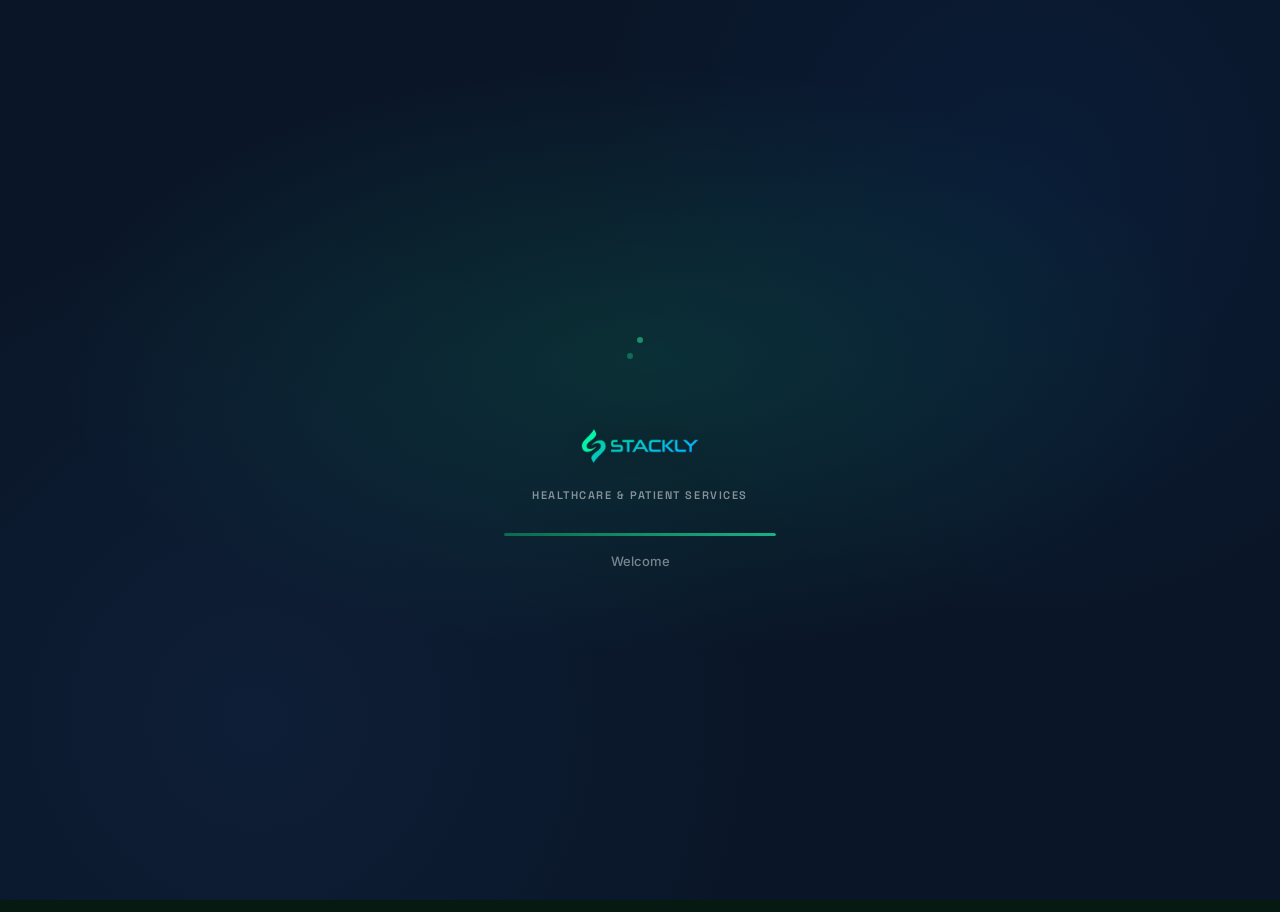
==== dashboard-user.html @ 2a61520c "first commit" ====
<!DOCTYPE html>
<html lang="en">
<head>
  <meta charset="UTF-8">
  <meta name="viewport" content="width=device-width, initial-scale=1.0">
  <meta name="description" content="MedCare Health patient portal — View test results, appointments, and personal health insights.">
  <title>Patient Portal | MedCare Health</title>
  <link rel="preconnect" href="https://fonts.googleapis.com">
  <link rel="preconnect" href="https://fonts.gstatic.com" crossorigin>
  <link href="https://fonts.googleapis.com/css2?family=Inter:wght@400;500;600;700&family=Space+Grotesk:wght@500;600;700&display=swap" rel="stylesheet">
  <link rel="stylesheet" href="css/preloader.css">
  <link rel="stylesheet" href="css/style.css">
  <link rel="stylesheet" href="css/dashboard.css">
  <link rel="stylesheet" href="css/responsive.css">
  <script>
    (function () {
      function switchDashSection(sectionId) {
        document.querySelectorAll('.dashboard-section').forEach(function (section) {
          var active = section.getAttribute('data-section') === sectionId;
          section.classList.toggle('is-active', active);
          section.hidden = !active;
        });
        document.querySelectorAll('.sidebar__link[data-section]').forEach(function (link) {
          var active = link.getAttribute('data-section') === sectionId;
          link.classList.toggle('is-active', active);
          if (active) {
            link.setAttribute('aria-current', 'page');
          } else {
            link.removeAttribute('aria-current');
          }
        });
        window.scrollTo(0, 0);
      }

      function showDashToast(message) {
        var toast = document.getElementById('dashboardToast');
        if (!toast) return;
        toast.textContent = message;
        toast.hidden = false;
        toast.classList.add('is-visible');
        clearTimeout(showDashToast._timer);
        showDashToast._timer = setTimeout(function () {
          toast.classList.remove('is-visible');
          setTimeout(function () {
            toast.hidden = true;
          }, 300);
        }, 3200);
      }

      window.StacklyDashboard = {
        switchSection: switchDashSection,
        showToast: showDashToast
      };

      document.addEventListener('click', function (e) {
        var bookBtn = e.target.closest('#bookConsultationBtn');
        var downloadBtn = e.target.closest('#downloadReportBtn');

        if (bookBtn) {
          e.preventDefault();
          e.stopPropagation();
          e.stopImmediatePropagation();
          switchDashSection('appointments');
          return false;
        }

        if (downloadBtn) {
          e.preventDefault();
          e.stopPropagation();
          e.stopImmediatePropagation();
          switchDashSection('results');
          showDashToast('Your latest medical report is ready to download.');
          return false;
        }

      }, true);
    })();
  </script>
</head>
<body class="preloader-active" data-dashboard="user">
  <div id="preloader" class="preloader" role="status" aria-live="polite" aria-busy="true" aria-label="Loading portal">
    <div class="preloader__bg" aria-hidden="true"></div>
    <div class="preloader__inner">
      <div class="preloader__helix" aria-hidden="true">
        <svg class="preloader__dna" viewBox="0 0 64 64" fill="none"><path class="preloader__strand preloader__strand--a" d="M32 4 C20 16, 44 28, 32 40 C20 52, 44 60, 32 60" stroke="url(#duA)" stroke-width="2.5" stroke-linecap="round"/><path class="preloader__strand preloader__strand--b" d="M32 4 C44 16, 20 28, 32 40 C44 52, 20 60, 32 60" stroke="url(#duB)" stroke-width="2.5" stroke-linecap="round"/><circle class="preloader__node" cx="32" cy="12" r="3" fill="#1a8f6f"/><defs><linearGradient id="duA" x1="0%" y1="0%" x2="0%" y2="100%"><stop offset="0%" stop-color="#1a8f6f"/><stop offset="100%" stop-color="#0d6e55"/></linearGradient><linearGradient id="duB" x1="0%" y1="0%" x2="0%" y2="100%"><stop offset="0%" stop-color="#0d6e55"/><stop offset="100%" stop-color="#0a5440"/></linearGradient></defs></svg>
      </div>
      <img src="assets/stackly-logo.webp" alt="MedCare Health" class="preloader__logo" width="180" height="52">
      <p class="preloader__tagline">Patient Portal</p>
      <div class="preloader__bar" aria-hidden="true"><span class="preloader__bar-fill" id="preloaderBar"></span></div>
      <p class="preloader__status" id="preloaderStatus">Loading your health portal…</p>
    </div>
  </div>

  <div class="sidebar-overlay" id="sidebarOverlay" aria-hidden="true"></div>
  <div class="profile-dropdown-backdrop" id="profileBackdrop" aria-hidden="true"></div>

  <div class="dashboard-layout">
    <aside class="sidebar" id="sidebar" aria-label="Patient portal navigation">
      <div class="sidebar__header">
        <a href="#" class="sidebar__logo" aria-label="MedCare Health patient portal">
          <img src="assets/stackly-logo.webp" alt="MedCare Health" width="140" height="36">
          
        </a>
      </div>
      <div class="sidebar__profile">
        <div class="sidebar__profile-avatar" id="sidebarProfileAvatar" aria-hidden="true">AM</div>
        <div class="sidebar__profile-info">
          <span class="sidebar__profile-name" id="sidebarProfileName">Alexandra Mitchell</span>
          <span class="sidebar__profile-email" id="sidebarProfileEmail">you@email.com</span>
        </div>
      </div>
      <nav class="sidebar__nav">
        <p class="sidebar__label">Your Care</p>
        <button type="button" class="sidebar__link is-active" data-section="dashboard" aria-current="page">
          <svg viewBox="0 0 24 24" fill="none" stroke="currentColor" stroke-width="2" aria-hidden="true"><rect x="3" y="3" width="7" height="9"/><rect x="14" y="3" width="7" height="5"/><rect x="14" y="12" width="7" height="9"/><rect x="3" y="16" width="7" height="5"/></svg>
          Dashboard
        </button>
        <button type="button" class="sidebar__link" data-section="results">
          <svg viewBox="0 0 24 24" fill="none" stroke="currentColor" stroke-width="2" aria-hidden="true"><path d="M14 2H6a2 2 0 00-2 2v16a2 2 0 002 2h12a2 2 0 002-2V8z"/><path d="M14 2v6h6M16 13H8M16 17H8"/></svg>
          My Results
        </button>
        <button type="button" class="sidebar__link" data-section="appointments">
          <svg viewBox="0 0 24 24" fill="none" stroke="currentColor" stroke-width="2" aria-hidden="true"><rect x="3" y="4" width="18" height="18" rx="2"/><path d="M16 2v4M8 2v4M3 10h18"/></svg>
          Appointments
        </button>
        <button type="button" class="sidebar__link" data-section="messages">
          <svg viewBox="0 0 24 24" fill="none" stroke="currentColor" stroke-width="2" aria-hidden="true"><path d="M21 15a2 2 0 01-2 2H7l-4 4V5a2 2 0 012-2h14a2 2 0 012 2z"/></svg>
          Messages
        </button>
      
      </nav>
      <div class="sidebar__footer">
        <button type="button" class="sidebar__logout" data-logout aria-label="Log out">
          <svg viewBox="0 0 24 24" fill="none" stroke="currentColor" stroke-width="2" width="20" height="20" aria-hidden="true"><path d="M9 21H5a2 2 0 01-2-2V5a2 2 0 012-2h4M16 17l5-5-5-5M21 12H9"/></svg>
          Logout
        </button>
      </div>
    </aside>

    <div class="dashboard-main page-reveal">
      <header class="topbar">
        <button type="button" class="topbar__toggle" id="sidebarToggle" aria-label="Open navigation menu" aria-expanded="false" aria-controls="sidebar">
          <svg viewBox="0 0 24 24" fill="none" stroke="currentColor" stroke-width="2" aria-hidden="true"><path d="M3 12h18M3 6h18M3 18h18"/></svg>
        </button>
        <div class="topbar__search">
          <span class="topbar__search-icon" aria-hidden="true">
            <svg viewBox="0 0 24 24" fill="none" stroke="currentColor" stroke-width="2"><circle cx="11" cy="11" r="8"/><path d="M21 21l-4.35-4.35"/></svg>
          </span>
          <label for="userSearch" class="sr-only">Search results and documents</label>
          <input type="search" id="userSearch" placeholder="Search results, appointments…" autocomplete="off">
        </div>
        <div class="topbar__actions">
          <span class="role-badge role-badge--user" aria-label="Account role">Patient</span>
          <div class="dropdown-wrap">
            <button type="button" class="topbar__icon-btn" id="notifBtn" aria-label="Notifications" aria-expanded="false" aria-haspopup="true" aria-controls="notifDropdown">
              <svg viewBox="0 0 24 24" fill="none" stroke="currentColor" stroke-width="2" aria-hidden="true"><path d="M18 8A6 6 0 006 8c0 7-3 9-3 9h18s-3-2-3-9M13.73 21a2 2 0 01-3.46 0"/></svg>
              <span class="topbar__badge-dot" aria-hidden="true"></span>
            </button>
            <div class="dropdown" id="notifDropdown" role="menu" aria-label="Notifications">
              <div class="dropdown__header">Notifications</div>
              <ul class="dropdown__list" id="notifList"></ul>
            </div>
          </div>
          <div class="dropdown-wrap">
            <button type="button" class="profile-btn" id="profileBtn" aria-label="Profile menu" aria-expanded="false" aria-haspopup="true" aria-controls="profileDropdown">
              <span class="profile-btn__avatar" id="profileAvatar">AM</span>
              <span class="profile-btn__info">
                <span class="profile-btn__name" id="profileName">Alexandra Mitchell</span>
                <span class="profile-btn__email" id="profileEmail">you@email.com</span>
              </span>
              <span class="profile-btn__chevron" aria-hidden="true"><svg viewBox="0 0 24 24" fill="none" stroke="currentColor" stroke-width="2"><path d="M6 9l6 6 6-6"/></svg></span>
            </button>
            <div class="dropdown dropdown--profile" id="profileDropdown" role="menu">
              <div class="dropdown__profile-card">
                <span class="dropdown__profile-avatar" id="dropdownProfileAvatar" aria-hidden="true">AM</span>
                <div>
                  <div class="dropdown__profile-name" id="dropdownProfileName">Vamsi Narayanam</div>
                  <div class="dropdown__profile-email" id="dropdownProfileEmail">you@email.com</div>
                </div>
              </div>
              <button type="button" class="dropdown__menu-link" data-profile-action="profile" role="menuitem">My Profile</button>
              <button type="button" class="dropdown__menu-link" data-profile-action="settings" role="menuitem">Health Preferences</button>
              <button type="button" class="dropdown__menu-link dropdown__menu-link--danger" data-logout role="menuitem">Logout</button>
            </div>
          </div>
        </div>
      </header>

      <main class="dashboard-content" id="main-content">
        <div class="dashboard-section is-active" data-section="dashboard">
        <div class="dashboard-welcome dashboard-welcome--hero">
          <div class="dashboard-welcome__text">
            <h1>Hello, <span id="welcomeName">Vamsi</span></h1>
            <p class="dashboard-welcome__email" id="welcomeEmail">you@email.com</p>
            <p class="dashboard-welcome__desc">Your personal health hub — view test results, upcoming visits, and messages from your MedCare care team.</p>
          </div>
          <div class="dashboard-welcome__badge dashboard-welcome__badge--user" aria-hidden="true">
            <svg viewBox="0 0 24 24" fill="none" stroke="currentColor" stroke-width="1.5"><path d="M22 12h-4l-3 9L9 3l-3 9H2"/></svg>
          </div>
        </div>

        <div class="stats-grid" id="statsGrid" aria-label="Health overview statistics"></div>

        <div class="user-widgets">
          <section class="panel" aria-labelledby="appointmentsTitle">
            <div class="panel__header">
              <h2 class="panel__title" id="appointmentsTitle">Upcoming Appointments</h2>
              <button type="button" class="panel__link" data-section-jump="appointments">View calendar</button>
            </div>
            <div id="appointmentsList"></div>
          </section>

          <section class="panel" aria-labelledby="healthScoreTitle">
            <div class="panel__header">
              <h2 class="panel__title" id="healthScoreTitle">Health Score</h2>
            </div>
            <div class="health-score">
              <div class="health-score__ring">
                <svg viewBox="0 0 120 120" aria-hidden="true">
                  <circle cx="60" cy="60" r="54" fill="none" stroke="#EEF2F7" stroke-width="10"/>
                  <circle id="healthScoreRing" cx="60" cy="60" r="54" fill="none" stroke="url(#healthGrad)" stroke-width="10" stroke-linecap="round"/>
                  <defs>
                    <linearGradient id="healthGrad" x1="0%" y1="0%" x2="100%" y2="0%">
                      <stop offset="0%" stop-color="#0d6e55"/>
                      <stop offset="100%" stop-color="#14D6C4"/>
                    </linearGradient>
                  </defs>
                </svg>
                <div class="health-score__value">
                  <span class="health-score__number" id="healthScoreValue">87</span>
                  <span class="health-score__label">Overall wellness</span>
                </div>
              </div>
              <p style="font-size:0.875rem;color:var(--text-light)">Based on your recent lab results, vitals, and preventive care records.</p>
            </div>
          </section>
        </div>

        <div class="dashboard-grid">
          <section class="panel" aria-labelledby="resultsTitle">
            <div class="panel__header">
              <h2 class="panel__title" id="resultsTitle">Recent Test Results</h2>
              <button type="button" class="panel__link" data-section-jump="results">View all</button>
            </div>
            <div id="resultsList"></div>
          </section>

          <section class="panel" aria-labelledby="messagesTitle">
            <div class="panel__header">
              <h2 class="panel__title" id="messagesTitle">Messages</h2>
              <button type="button" class="panel__link" data-section-jump="messages">Open inbox</button>
            </div>
            <div id="messagesList"></div>
          </section>
        </div>

        <div class="cta-banner">
          <div>
            <h3 class="cta-banner__title">Need help understanding your results?</h3>
            <p class="cta-banner__text">Book a consultation with your MedCare doctor or download your latest health report.</p>
          </div>
          <div class="cta-banner__actions">
            <a href="404.html" class="btn btn--secondary">Book Consultation</a>
            <a href="404.html" class="btn btn--outline">Download Report</a>
          </div>
        </div>
        </div>

        <div class="dashboard-section" data-section="results" hidden>
          <div class="section-page-header">
            <h2>My Results</h2>
            <p>View and download your laboratory and diagnostic test results.</p>
          </div>
          <section class="panel">
            <div class="panel__header">
              <h2 class="panel__title">All Test Results</h2>
            </div>
            <div id="resultsListFull"></div>
          </section>
        </div>

        <div class="dashboard-section" data-section="appointments" hidden>
          <div class="section-page-header">
            <h2>Appointments</h2>
            <p>Your upcoming consultations and lab visits with your MedCare care team.</p>
          </div>
          <section class="panel">
            <div class="panel__header">
              <h2 class="panel__title">Scheduled Visits</h2>
            </div>
            <div id="appointmentsListFull"></div>
          </section>
        </div>

        <div class="dashboard-section" data-section="messages" hidden>
          <div class="section-page-header">
            <h2>Messages</h2>
            <p>Messages from your care team and MedCare Health support.</p>
          </div>
          <section class="panel">
            <div class="panel__header">
              <h2 class="panel__title">Inbox</h2>
            </div>
            <div id="messagesListFull"></div>
          </section>
        </div>
      </main>
    </div>
  </div>

  <div class="dashboard-toast" id="dashboardToast" role="status" aria-live="polite" hidden></div>

  <script src="js/preloader.js"></script>
  <script src="js/dashboard.js"></script>
</body>
</html>
---- css/preloader.css ----
:root {
  --preloader-primary: #0d8a65;
  --preloader-primary-dark: #0a6b4f;
  --preloader-primary-light: #1aaf85;
  --preloader-bg-dark: #0a1628;
  --preloader-font-display: 'Space Grotesk', 'Inter', sans-serif;
}

.preloader {
  position: fixed;
  inset: 0;
  z-index: 10000;
  display: flex;
  align-items: center;
  justify-content: center;
  background: var(--preloader-bg-dark);
  transition: opacity 0.65s ease, visibility 0.65s ease;
}

.preloader--hidden {
  opacity: 0;
  visibility: hidden;
  pointer-events: none;
}

.preloader__bg {
  position: absolute;
  inset: 0;
  background:
    radial-gradient(ellipse 70% 50% at 50% 40%, rgba(13, 138, 101, 0.22) 0%, transparent 65%),
    radial-gradient(circle at 20% 80%, rgba(61, 127, 224, 0.08) 0%, transparent 40%),
    radial-gradient(circle at 80% 20%, rgba(9, 79, 181, 0.1) 0%, transparent 35%);
  pointer-events: none;
}

.preloader__inner {
  position: relative;
  z-index: 1;
  display: flex;
  flex-direction: column;
  align-items: center;
  text-align: center;
  width: min(100%, 320px);
  padding: 24px;
}

.preloader__helix {
  margin-bottom: 28px;
  animation: preloaderHelixFloat 3.2s ease-in-out infinite;
}

.preloader__dna {
  width: 64px;
  height: 64px;
  display: block;
}

.preloader__strand {
  stroke-dasharray: 120;
  stroke-dashoffset: 120;
  animation: preloaderStrandDraw 2.8s ease-in-out infinite alternate;
}

.preloader__strand--b {
  animation-delay: 0.35s;
}

.preloader__node {
  animation: preloaderNodePulse 2.2s ease-in-out infinite;
}

.preloader__node:nth-child(3) { animation-delay: 0.1s; }
.preloader__node:nth-child(4) { animation-delay: 0.25s; }
.preloader__node:nth-child(5) { animation-delay: 0.4s; }
.preloader__node:nth-child(6) { animation-delay: 0.55s; }
.preloader__node:nth-child(7) { animation-delay: 0.7s; }
.preloader__node:nth-child(8) { animation-delay: 0.85s; }

.preloader__logo {
  height: 52px;
  width: auto;
  max-width: 200px;
  margin-bottom: 14px;
  filter: drop-shadow(0 4px 16px rgba(0, 0, 0, 0.35)) brightness(1.06);
  animation: preloaderLogoPulse 2.4s ease-in-out infinite;
}

.preloader__tagline {
  font-family: var(--preloader-font-display);
  font-size: 0.6875rem;
  font-weight: 600;
  letter-spacing: 0.14em;
  text-transform: uppercase;
  color: rgba(255, 255, 255, 0.5);
  margin-bottom: 28px;
}

.preloader__bar {
  width: 100%;
  height: 3px;
  background: rgba(255, 255, 255, 0.1);
  border-radius: 4px;
  overflow: hidden;
  margin-bottom: 14px;
}

.preloader__bar-fill {
  display: block;
  height: 100%;
  width: 0;
  border-radius: 4px;
  background: linear-gradient(90deg, var(--preloader-primary-dark), var(--preloader-primary-light));
  box-shadow: 0 0 12px rgba(61, 127, 224, 0.5);
  transition: width 0.5s ease;
}

.preloader__status {
  font-size: 0.8125rem;
  font-weight: 500;
  color: rgba(255, 255, 255, 0.45);
  min-height: 1.25em;
}

@keyframes preloaderHelixFloat {
  0%, 100% { transform: translateY(0); }
  50% { transform: translateY(-6px); }
}

@keyframes preloaderStrandDraw {
  0% { stroke-dashoffset: 120; opacity: 0.5; }
  100% { stroke-dashoffset: 0; opacity: 1; }
}

@keyframes preloaderNodePulse {
  0%, 100% { opacity: 0.55; transform: scale(0.9); }
  50% { opacity: 1; transform: scale(1); }
}

@keyframes preloaderLogoPulse {
  0%, 100% { opacity: 1; transform: scale(1); }
  50% { opacity: 0.92; transform: scale(1.02); }
}

body.preloader-active {
  overflow: hidden;
}

@media (max-width: 480px) {
  .preloader__inner {
    padding: 20px 16px;
  }

  .preloader__logo {
    height: 44px;
  }

  .preloader__dna {
    width: 52px;
    height: 52px;
  }

  .preloader__tagline {
    font-size: 0.625rem;
    margin-bottom: 22px;
  }

  .preloader__status {
    font-size: 0.75rem;
  }
}

@media (prefers-reduced-motion: reduce) {
  .preloader__helix,
  .preloader__logo,
  .preloader__strand,
  .preloader__node {
    animation: none !important;
  }

  .preloader__strand {
    stroke-dashoffset: 0;
    opacity: 1;
  }

  .preloader__node {
    opacity: 1;
    transform: none;
  }
}
---- css/style.css ----
:root {
  --primary: #0d8a65;
  --primary-dark: #0a6b4f;
  --primary-light: #1aaf85;
  --secondary: #1e7b5e;
  --accent: #27c98e;
  --bg: #F7FAFC;
  --bg-dark: #061a12;
  --text: #1F2937;
  --text-light: #6B7280;
  --text-muted: #9CA3AF;
  --white: #ffffff;
  --glass: rgba(255, 255, 255, 0.08);
  --glass-border: rgba(255, 255, 255, 0.15);
  --shadow-sm: 0 2px 8px rgba(13, 138, 101, 0.08);
  --shadow-md: 0 8px 30px rgba(13, 138, 101, 0.12);
  --shadow-lg: 0 20px 60px rgba(13, 138, 101, 0.15);
  --shadow-xl: 0 25px 80px rgba(0, 0, 0, 0.2);
  --radius-sm: 8px;
  --radius-md: 12px;
  --radius-lg: 20px;
  --radius-xl: 28px;
  --transition: all 0.35s cubic-bezier(0.4, 0, 0.2, 1);
  --font-body: 'Inter', -apple-system, BlinkMacSystemFont, sans-serif;
  --font-display: 'Space Grotesk', 'Inter', sans-serif;
}

*, *::before, *::after {
  margin: 0;
  padding: 0;
  box-sizing: border-box;
}

html {
  scroll-behavior: smooth;
  overflow-x: clip;
}

body {
  font-family: var(--font-body);
  font-size: 16px;
  line-height: 1.7;
  color: var(--text);
  background: var(--bg);
  overflow-x: hidden;
  -webkit-font-smoothing: antialiased;
}

img {
  max-width: 100%;
  height: auto;
  display: block;
}

a {
  text-decoration: none;
  color: inherit;
  transition: var(--transition);
}

ul {
  list-style: none;
}

button,
input,
select,
textarea {
  font: inherit;
  color: inherit;
}

button {
  cursor: pointer;
  border: none;
  background: none;
}

:focus-visible {
  outline: 2px solid var(--accent);
  outline-offset: 3px;
}

.gradient-text {
  background: linear-gradient(135deg, #b7f5e0 0%, #27c98e 52%, #c9fff0 100%);
  -webkit-background-clip: text;
  -webkit-text-fill-color: transparent;
  background-clip: text;
}

.gradient-text--brand {
  background: linear-gradient(135deg, var(--primary) 0%, var(--secondary) 50%, var(--accent) 100%);
  background-size: 200% auto;
  -webkit-background-clip: text;
  -webkit-text-fill-color: transparent;
  background-clip: text;
  animation: gradientShift 6s ease infinite;
}

@keyframes gradientShift {
  0%, 100% { background-position: 0% center; }
  50% { background-position: 100% center; }
}

.btn {
  display: inline-flex;
  align-items: center;
  justify-content: center;
  gap: 8px;
  padding: 12px 28px;
  font-family: var(--font-body);
  font-size: 0.9375rem;
  font-weight: 600;
  border-radius: 50px;
  border: 2px solid transparent;
  cursor: pointer;
  transition: var(--transition);
  white-space: nowrap;
}

.btn--primary {
  background: linear-gradient(135deg, var(--primary), var(--primary-light));
  color: var(--white);
  box-shadow: 0 4px 20px rgba(11, 94, 215, 0.35);
}

.btn--primary:hover {
  transform: translateY(-2px);
  box-shadow: 0 8px 30px rgba(11, 94, 215, 0.45);
}

.btn--secondary {
  background: linear-gradient(135deg, var(--secondary), var(--accent));
  color: var(--white);
  box-shadow: 0 4px 20px rgba(0, 168, 168, 0.3);
}

.btn--secondary:hover {
  transform: translateY(-2px);
  box-shadow: 0 8px 30px rgba(0, 168, 168, 0.4);
}

.btn--outline {
  background: transparent;
  color: var(--white);
  border-color: rgba(255, 255, 255, 0.4);
  backdrop-filter: blur(8px);
}

.btn--outline:hover {
  background: rgba(255, 255, 255, 0.12);
  border-color: rgba(255, 255, 255, 0.6);
  transform: translateY(-2px);
}

.btn--ghost {
  background: rgba(11, 94, 215, 0.08);
  color: var(--primary);
  border: 1px solid rgba(11, 94, 215, 0.15);
}

.btn--ghost:hover {
  background: rgba(11, 94, 215, 0.14);
  transform: translateY(-2px);
}

.btn--full {
  width: 100%;
}

.btn--lg {
  padding: 16px 36px;
  font-size: 1rem;
}

.btn--sm {
  padding: 8px 18px;
  font-size: 0.8125rem;
}

.sr-only {
  position: absolute;
  width: 1px;
  height: 1px;
  padding: 0;
  margin: -1px;
  overflow: hidden;
  clip: rect(0, 0, 0, 0);
  white-space: nowrap;
  border: 0;
}

.page-reveal {
  opacity: 0;
  transform: translateY(12px);
  transition: opacity 0.6s ease, transform 0.6s ease;
}

.page-reveal--ready {
  opacity: 1;
  transform: translateY(0);
}


.entry-page {
  min-height: 100vh;
  display: flex;
  align-items: center;
  justify-content: center;
  background: var(--bg-dark);
  position: relative;
  overflow: hidden;
}

.entry-page__bg {
  position: absolute;
  inset: 0;
  background:
    radial-gradient(ellipse 60% 50% at 50% 30%, rgba(11, 94, 215, 0.25) 0%, transparent 70%),
    radial-gradient(circle at 15% 85%, rgba(20, 214, 196, 0.12) 0%, transparent 45%),
    linear-gradient(180deg, var(--bg-dark) 0%, #0d2847 100%);
}

.entry-page__blur {
  position: absolute;
  border-radius: 50%;
  filter: blur(80px);
  opacity: 0.35;
  animation: blurFloat 12s ease-in-out infinite;
}

.entry-page__blur--1 {
  width: 320px;
  height: 320px;
  background: var(--primary);
  top: 10%;
  left: -8%;
}

.entry-page__blur--2 {
  width: 280px;
  height: 280px;
  background: var(--accent);
  bottom: 5%;
  right: -5%;
  animation-delay: -4s;
}

@keyframes blurFloat {
  0%, 100% { transform: translate(0, 0); }
  50% { transform: translate(20px, -15px); }
}

.entry-page__content {
  position: relative;
  z-index: 1;
  text-align: center;
  padding: 32px 24px;
  max-width: 480px;
}

.entry-page__logo {
  height: 56px;
  width: auto;
  margin: 0 auto 24px;
}

.entry-page__title {
  font-family: var(--font-display);
  font-size: clamp(1.5rem, 4vw, 2rem);
  font-weight: 700;
  color: var(--white);
  margin-bottom: 12px;
}

.entry-page__text {
  color: rgba(255, 255, 255, 0.65);
  margin-bottom: 28px;
  font-size: 0.9375rem;
}

.entry-page__spinner {
  width: 36px;
  height: 36px;
  margin: 0 auto;
  border: 3px solid rgba(255, 255, 255, 0.15);
  border-top-color: var(--accent);
  border-radius: 50%;
  animation: spin 0.9s linear infinite;
}

@keyframes spin {
  to { transform: rotate(360deg); }
}

.error-page {
  min-height: 100vh;
  display: flex;
  align-items: center;
  justify-content: center;
  position: relative;
  background: var(--bg-dark);
  overflow: hidden;
}

.error-page__bg {
  position: absolute;
  inset: 0;
  background:
    radial-gradient(ellipse 70% 50% at 50% 35%, rgba(11, 94, 215, 0.22) 0%, transparent 65%),
    linear-gradient(160deg, var(--bg-dark) 0%, #0d2847 50%, #0a3d5c 100%);
}

.error-page__particles {
  position: absolute;
  inset: 0;
  overflow: hidden;
  pointer-events: none;
}

.particle {
  position: absolute;
  width: 4px;
  height: 4px;
  background: var(--accent);
  border-radius: 50%;
  opacity: 0.35;
  animation: particleFloat 8s ease-in-out infinite;
}

@keyframes particleFloat {
  0%, 100% { transform: translateY(0) scale(1); opacity: 0.3; }
  50% { transform: translateY(-28px) scale(1.15); opacity: 0.65; }
}

.error-page__dna {
  position: absolute;
  opacity: 0.1;
  pointer-events: none;
}

.error-page__dna--left {
  left: 4%;
  top: 18%;
  width: 140px;
  animation: dnaDrift 10s ease-in-out infinite;
}

.error-page__dna--right {
  right: 4%;
  bottom: 12%;
  width: 120px;
  animation: dnaDrift 12s ease-in-out infinite reverse;
}

@keyframes dnaDrift {
  0%, 100% { transform: translateY(0); }
  50% { transform: translateY(-18px); }
}

.error-content {
  position: relative;
  z-index: 2;
  text-align: center;
  padding: 40px 24px;
  max-width: 560px;
}

.error-content__code {
  font-family: var(--font-display);
  font-size: clamp(5rem, 18vw, 9rem);
  font-weight: 800;
  line-height: 1;
  margin-bottom: 16px;
  background: linear-gradient(135deg, #b7f5e0 0%, #27c98e 52%, #c9fff0 100%);
  -webkit-background-clip: text;
  -webkit-text-fill-color: transparent;
  background-clip: text;
}

.error-content__title {
  font-family: var(--font-display);
  font-size: clamp(1.5rem, 4vw, 2rem);
  font-weight: 700;
  color: var(--white);
  margin-bottom: 14px;
}

.error-content__message {
  font-size: 1rem;
  color: rgba(255, 255, 255, 0.65);
  line-height: 1.8;
  margin-bottom: 32px;
}

.error-actions {
  display: flex;
  flex-wrap: wrap;
  gap: 14px;
  justify-content: center;
}
---- css/dashboard.css ----
.dashboard-layout {
  display: flex;
  min-height: 100vh;
  min-height: 100dvh;
  background:
    radial-gradient(ellipse 80% 50% at 100% 0%, rgba(13, 138, 101, 0.06) 0%, transparent 50%),
    radial-gradient(ellipse 60% 40% at 0% 100%, rgba(20, 214, 196, 0.05) 0%, transparent 45%),
    var(--bg);
}

.sidebar {
  position: fixed;
  top: 0;
  left: 0;
  bottom: 0;
  width: 260px;
  height: 100vh;
  height: 100dvh;
  max-height: 100dvh;
  z-index: 200;
  background: rgba(10, 22, 40, 0.97);
  backdrop-filter: blur(20px);
  -webkit-backdrop-filter: blur(20px);
  border-right: 1px solid var(--glass-border);
  display: flex;
  flex-direction: column;
  overflow: hidden;
  transition: transform 0.35s cubic-bezier(0.4, 0, 0.2, 1);
}

.sidebar__header {
  padding: 24px 22px;
  border-bottom: 1px solid rgba(255, 255, 255, 0.08);
  flex-shrink: 0;
  display: flex;
  justify-content: center;
}

.sidebar__logo {
  display: flex;
  align-items: center;
  justify-content: center;
  gap: 10px;
}

.sidebar__logo img {
  height: 42px;
  width: auto;
}

.sidebar__logo-text {
  font-family: var(--font-display);
  font-size: 0.9375rem;
  font-weight: 600;
  color: var(--white);
  line-height: 1.3;
}

.sidebar__logo-text span {
  display: block;
  font-size: 0.6875rem;
  font-weight: 500;
  color: rgba(255, 255, 255, 0.45);
  letter-spacing: 0.04em;
}

.sidebar__profile {
  display: flex;
  align-items: center;
  gap: 12px;
  margin: 16px 14px 8px;
  padding: 14px;
  background: rgba(255, 255, 255, 0.06);
  border: 1px solid rgba(255, 255, 255, 0.1);
  border-radius: var(--radius-md);
  flex-shrink: 0;
}

.sidebar__profile-avatar {
  width: 42px;
  height: 42px;
  border-radius: 12px;
  background: linear-gradient(135deg, var(--primary), var(--accent));
  display: flex;
  align-items: center;
  justify-content: center;
  font-weight: 700;
  font-size: 0.875rem;
  color: var(--white);
  flex-shrink: 0;
  box-shadow: 0 4px 14px rgba(13, 138, 101, 0.35);
}

.sidebar__profile-info {
  min-width: 0;
  flex: 1;
}

.sidebar__profile-name {
  display: block;
  font-size: 0.875rem;
  font-weight: 600;
  color: var(--white);
  white-space: nowrap;
  overflow: hidden;
  text-overflow: ellipsis;
}

.sidebar__profile-email {
  display: block;
  font-size: 0.6875rem;
  color: rgba(255, 255, 255, 0.5);
  white-space: nowrap;
  overflow: hidden;
  text-overflow: ellipsis;
  margin-top: 2px;
}

.sidebar__nav {
  flex: 1;
  min-height: 0;
  padding: 12px 14px 20px;
  overflow-y: auto;
  overflow-x: hidden;
  -webkit-overflow-scrolling: touch;
}

.sidebar__label {
  font-size: 0.6875rem;
  font-weight: 600;
  letter-spacing: 0.1em;
  text-transform: uppercase;
  color: rgba(255, 255, 255, 0.35);
  padding: 8px 12px 10px;
}

.sidebar__link {
  display: flex;
  align-items: center;
  gap: 12px;
  width: 100%;
  padding: 12px 14px;
  border: none;
  border-radius: var(--radius-md);
  font-family: inherit;
  font-size: 0.875rem;
  font-weight: 500;
  color: rgba(255, 255, 255, 0.65);
  margin-bottom: 4px;
  background: transparent;
  text-align: left;
  cursor: pointer;
  transition: var(--transition);
}

a.sidebar__link {
  text-decoration: none;
}

.sidebar__link svg {
  width: 20px;
  height: 20px;
  flex-shrink: 0;
  opacity: 0.75;
}

.sidebar__link:hover {
  background: rgba(255, 255, 255, 0.08);
  color: var(--white);
}

.sidebar__link.is-active {
  background: linear-gradient(135deg, rgba(13, 138, 101, 0.35), rgba(20, 214, 196, 0.15));
  color: var(--white);
  border: 1px solid rgba(61, 127, 224, 0.3);
}

.sidebar__link.is-active svg {
  opacity: 1;
  color: var(--accent);
}

.sidebar__footer {
  padding: 16px 14px max(24px, env(safe-area-inset-bottom));
  border-top: 1px solid rgba(255, 255, 255, 0.08);
  flex-shrink: 0;
  margin-top: auto;
}

.sidebar__logout {
  display: flex;
  align-items: center;
  gap: 12px;
  width: 100%;
  padding: 12px 14px;
  border-radius: var(--radius-md);
  font-size: 0.875rem;
  font-weight: 500;
  color: rgba(255, 255, 255, 0.55);
  transition: var(--transition);
}

.sidebar__logout:hover {
  background: rgba(239, 68, 68, 0.15);
  color: #FCA5A5;
}

.sidebar-overlay {
  display: none;
  position: fixed;
  inset: 0;
  background: rgba(10, 22, 40, 0.55);
  backdrop-filter: blur(4px);
  -webkit-backdrop-filter: blur(4px);
  z-index: 150;
  opacity: 0;
  transition: opacity 0.35s ease;
}

.sidebar-overlay.is-visible {
  display: block;
  opacity: 1;
}

body.sidebar-open {
  overflow: hidden;
}

.dashboard-main {
  flex: 1;
  margin-left: 260px;
  min-height: 100vh;
  display: flex;
  flex-direction: column;
}

.dashboard-main.page-reveal {
  opacity: 0;
  transform: none;
  transition: opacity 0.6s ease;
}

.dashboard-main.page-reveal--ready {
  opacity: 1;
  transform: none;
}

.topbar {
  position: sticky;
  top: 0;
  z-index: 100;
  display: flex;
  align-items: center;
  gap: 16px;
  padding: 16px 28px;
  background: rgba(247, 250, 252, 0.9);
  backdrop-filter: blur(16px);
  border-bottom: 1px solid rgba(13, 138, 101, 0.08);
  overflow: visible;
}

.topbar__toggle {
  display: none;
  width: 42px;
  height: 42px;
  align-items: center;
  justify-content: center;
  border-radius: var(--radius-md);
  background: var(--white);
  border: 1px solid #E5E7EB;
  color: var(--text);
  flex-shrink: 0;
}

.topbar__toggle svg {
  width: 22px;
  height: 22px;
}

.topbar__search {
  flex: 1;
  max-width: 400px;
  position: relative;
}

.topbar__search input {
  width: 100%;
  padding: 11px 16px 11px 42px;
  font-size: 0.875rem;
  border: 1.5px solid #E5E7EB;
  border-radius: 50px;
  background: var(--white);
  transition: var(--transition);
}

.topbar__search input:focus {
  border-color: var(--primary);
  box-shadow: 0 0 0 4px rgba(13, 138, 101, 0.1);
  outline: none;
}

.topbar__search-icon {
  position: absolute;
  left: 14px;
  top: 50%;
  transform: translateY(-50%);
  color: var(--text-muted);
  pointer-events: none;
}

.topbar__search-icon svg {
  width: 18px;
  height: 18px;
}

.topbar__actions {
  display: flex;
  align-items: center;
  gap: 12px;
  margin-left: auto;
  flex-shrink: 0;
  overflow: visible;
}

.role-badge {
  display: inline-flex;
  align-items: center;
  gap: 6px;
  padding: 6px 14px;
  font-size: 0.75rem;
  font-weight: 700;
  letter-spacing: 0.04em;
  text-transform: uppercase;
  border-radius: 50px;
  background: linear-gradient(135deg, rgba(13, 138, 101, 0.12), rgba(20, 214, 196, 0.12));
  color: var(--primary);
  border: 1px solid rgba(13, 138, 101, 0.2);
}

.role-badge--user {
  background: linear-gradient(135deg, rgba(0, 168, 168, 0.12), rgba(20, 214, 196, 0.12));
  color: var(--secondary);
  border-color: rgba(0, 168, 168, 0.25);
}

.topbar__icon-btn {
  position: relative;
  width: 42px;
  height: 42px;
  display: flex;
  align-items: center;
  justify-content: center;
  border-radius: 50%;
  background: var(--white);
  border: 1px solid #E5E7EB;
  color: var(--text);
  transition: var(--transition);
}

.topbar__icon-btn:hover {
  border-color: var(--primary);
  color: var(--primary);
  transform: translateY(-1px);
}

.topbar__icon-btn svg {
  width: 20px;
  height: 20px;
}

.topbar__badge-dot {
  position: absolute;
  top: 8px;
  right: 8px;
  width: 8px;
  height: 8px;
  background: #EF4444;
  border-radius: 50%;
  border: 2px solid var(--white);
}

.dropdown {
  position: absolute;
  top: calc(100% + 8px);
  right: 0;
  min-width: 280px;
  background: var(--white);
  border: 1px solid #E5E7EB;
  border-radius: var(--radius-lg);
  box-shadow: var(--shadow-lg);
  opacity: 0;
  visibility: hidden;
  transform: translateY(-8px);
  transition: var(--transition);
  z-index: 300;
}

.dropdown.is-open {
  opacity: 1;
  visibility: visible;
  transform: translateY(0);
}

.dropdown__header {
  padding: 16px 18px;
  border-bottom: 1px solid #F3F4F6;
  font-family: var(--font-display);
  font-weight: 600;
  font-size: 0.9375rem;
}

.dropdown__list {
  max-height: 320px;
  overflow-y: auto;
}

.dropdown__item {
  display: flex;
  gap: 12px;
  padding: 14px 18px;
  border-bottom: 1px solid #F9FAFB;
  transition: var(--transition);
}

.dropdown__item:hover {
  background: #F9FAFB;
}

.dropdown__item:last-child {
  border-bottom: none;
}

.dropdown__item-icon {
  width: 36px;
  height: 36px;
  border-radius: 10px;
  background: rgba(13, 138, 101, 0.1);
  display: flex;
  align-items: center;
  justify-content: center;
  color: var(--primary);
  flex-shrink: 0;
}

.dropdown__item-title {
  font-size: 0.875rem;
  font-weight: 600;
  color: var(--text);
  margin-bottom: 2px;
}

.dropdown__item-text {
  font-size: 0.8125rem;
  color: var(--text-muted);
}

.dropdown__item-time {
  font-size: 0.75rem;
  color: var(--text-muted);
  margin-left: auto;
  flex-shrink: 0;
}

.dropdown-wrap {
  position: relative;
  overflow: visible;
}

.profile-dropdown-backdrop {
  display: none !important;
}

.profile-btn {
  display: flex;
  align-items: center;
  gap: 10px;
  padding: 6px 12px 6px 6px;
  border-radius: 50px;
  background: var(--white);
  border: 1px solid #E5E7EB;
  transition: var(--transition);
}

.profile-btn:hover {
  border-color: var(--primary);
  box-shadow: var(--shadow-sm);
}

.profile-btn__avatar {
  width: 36px;
  height: 36px;
  border-radius: 50%;
  background: linear-gradient(135deg, var(--primary), var(--accent));
  display: flex;
  align-items: center;
  justify-content: center;
  color: var(--white);
  font-weight: 700;
  font-size: 0.8125rem;
}

.profile-btn__info {
  text-align: left;
}

.profile-btn__name {
  font-size: 0.8125rem;
  font-weight: 600;
  color: var(--text);
  line-height: 1.3;
}

.profile-btn__email {
  display: block;
  font-size: 0.6875rem;
  color: var(--text-muted);
  max-width: 140px;
  white-space: nowrap;
  overflow: hidden;
  text-overflow: ellipsis;
}

.dropdown__profile-card {
  display: flex;
  align-items: center;
  gap: 12px;
  padding: 16px 18px;
  background: linear-gradient(135deg, rgba(13, 138, 101, 0.08), rgba(20, 214, 196, 0.06));
  border-bottom: 1px solid #EEF2F7;
}

.dropdown__profile-avatar {
  width: 44px;
  height: 44px;
  border-radius: 50%;
  background: linear-gradient(135deg, var(--primary), var(--accent));
  display: flex;
  align-items: center;
  justify-content: center;
  color: var(--white);
  font-weight: 700;
  font-size: 0.875rem;
  flex-shrink: 0;
}

.dropdown__profile-name {
  font-weight: 600;
  font-size: 0.9375rem;
  color: var(--text);
  line-height: 1.3;
}

.dropdown__profile-email {
  font-size: 0.75rem;
  color: var(--primary);
  word-break: break-all;
  margin-top: 2px;
}

.dropdown--profile {
  min-width: 260px;
  max-width: min(320px, calc(100vw - 32px));
}

.profile-btn__chevron {
  color: var(--text-muted);
}

.profile-btn__chevron svg {
  width: 16px;
  height: 16px;
}

.dropdown__menu-link {
  display: flex;
  align-items: center;
  gap: 10px;
  width: 100%;
  text-align: left;
  padding: 12px 18px;
  font-size: 0.875rem;
  color: var(--text);
  background: none;
  border: none;
  font-family: inherit;
  cursor: pointer;
  transition: var(--transition);
}

a.dropdown__menu-link {
  text-decoration: none;
}

.dropdown__menu-link:hover {
  background: #F9FAFB;
  color: var(--primary);
}

.dropdown__menu-link--danger {
  color: #EF4444;
}

.dropdown__menu-link--danger:hover {
  background: rgba(239, 68, 68, 0.08);
  color: #DC2626;
}

.dashboard-content {
  flex: 1;
  padding: 28px;
}

.dashboard-section {
  display: none;
}

.dashboard-section.is-active {
  display: block;
  animation: sectionFadeIn 0.35s ease;
}

@keyframes sectionFadeIn {
  from { opacity: 0; transform: translateY(8px); }
  to { opacity: 1; transform: translateY(0); }
}

.section-page-header {
  margin-bottom: 24px;
}

.section-page-header h2 {
  font-family: var(--font-display);
  font-size: clamp(1.35rem, 3vw, 1.625rem);
  font-weight: 700;
  color: var(--text);
  margin-bottom: 6px;
}

.section-page-header p {
  font-size: 0.9375rem;
  color: var(--text-light);
}

.dashboard-welcome {
  margin-bottom: 28px;
}

.dashboard-welcome--hero {
  display: flex;
  align-items: center;
  justify-content: space-between;
  gap: 20px;
  padding: 24px 28px;
  background: linear-gradient(135deg, rgba(255, 255, 255, 0.95) 0%, rgba(247, 250, 252, 0.9) 100%);
  border: 1px solid rgba(13, 138, 101, 0.1);
  border-radius: var(--radius-xl);
  box-shadow: 0 8px 32px rgba(13, 138, 101, 0.08);
  position: relative;
  overflow: hidden;
}

.dashboard-welcome--hero::before {
  content: '';
  position: absolute;
  top: 0;
  right: 0;
  width: 200px;
  height: 100%;
  background: linear-gradient(90deg, transparent, rgba(20, 214, 196, 0.06));
  pointer-events: none;
}

.dashboard-welcome__text {
  position: relative;
  z-index: 1;
  min-width: 0;
}

.dashboard-welcome h1 {
  font-family: var(--font-display);
  font-size: clamp(1.35rem, 4vw, 1.875rem);
  font-weight: 700;
  color: var(--text);
  margin-bottom: 6px;
}

.dashboard-welcome__email {
  font-size: 0.875rem;
  font-weight: 500;
  color: var(--primary);
  margin-bottom: 8px;
  word-break: break-all;
}

.dashboard-welcome__desc {
  font-size: 0.9375rem;
  color: var(--text-light);
  line-height: 1.6;
}

.dashboard-welcome__badge {
  width: 56px;
  height: 56px;
  border-radius: 16px;
  background: linear-gradient(135deg, var(--primary), var(--accent));
  display: flex;
  align-items: center;
  justify-content: center;
  color: var(--white);
  flex-shrink: 0;
  box-shadow: 0 8px 24px rgba(13, 138, 101, 0.3);
}

.dashboard-welcome__badge svg {
  width: 28px;
  height: 28px;
}

.dashboard-welcome__badge--user {
  background: linear-gradient(135deg, var(--secondary), var(--accent));
  box-shadow: 0 8px 24px rgba(0, 168, 168, 0.3);
}

.stats-grid {
  display: grid;
  grid-template-columns: repeat(4, 1fr);
  gap: 20px;
  margin-bottom: 28px;
}

.stat-card {
  background: var(--white);
  border: 1px solid rgba(13, 138, 101, 0.08);
  border-radius: var(--radius-lg);
  padding: 22px;
  box-shadow: var(--shadow-sm);
  transition: var(--transition);
  position: relative;
  overflow: hidden;
}

.stat-card::after {
  content: '';
  position: absolute;
  top: 0;
  left: 0;
  right: 0;
  height: 3px;
  background: linear-gradient(90deg, var(--primary), var(--accent));
  opacity: 0;
  transition: opacity var(--transition);
}

.stat-card:hover {
  transform: translateY(-4px);
  box-shadow: var(--shadow-md);
  border-color: rgba(13, 138, 101, 0.18);
}

.stat-card:hover::after {
  opacity: 1;
}

.stat-card__icon {
  width: 44px;
  height: 44px;
  border-radius: 12px;
  display: flex;
  align-items: center;
  justify-content: center;
  margin-bottom: 14px;
}

.stat-card__icon--blue {
  background: rgba(13, 138, 101, 0.12);
  color: var(--primary);
}

.stat-card__icon--teal {
  background: rgba(0, 168, 168, 0.12);
  color: var(--secondary);
}

.stat-card__icon--cyan {
  background: rgba(20, 214, 196, 0.15);
  color: #0d9488;
}

.stat-card__icon--purple {
  background: rgba(99, 102, 241, 0.12);
  color: #6366F1;
}

.stat-card__icon svg {
  width: 22px;
  height: 22px;
}

.stat-card__value {
  font-family: var(--font-display);
  font-size: 1.75rem;
  font-weight: 700;
  color: var(--text);
  line-height: 1.2;
  margin-bottom: 4px;
}

.stat-card__label {
  font-size: 0.8125rem;
  color: var(--text-light);
}

.stat-card__change {
  font-size: 0.75rem;
  font-weight: 600;
  margin-top: 8px;
}

.stat-card__change--up {
  color: #10B981;
}

.stat-card__change--down {
  color: #EF4444;
}

.dashboard-grid {
  display: grid;
  grid-template-columns: 1.4fr 1fr;
  gap: 24px;
  margin-bottom: 28px;
}

.panel {
  background: var(--white);
  border: 1px solid rgba(13, 138, 101, 0.08);
  border-radius: var(--radius-lg);
  padding: 24px;
  box-shadow: 0 2px 12px rgba(13, 138, 101, 0.06);
  transition: var(--transition);
}

.panel:hover {
  box-shadow: 0 8px 28px rgba(13, 138, 101, 0.1);
}

.panel__header {
  display: flex;
  align-items: center;
  justify-content: space-between;
  margin-bottom: 20px;
  gap: 12px;
}

.panel__title {
  font-family: var(--font-display);
  font-size: 1.0625rem;
  font-weight: 700;
  color: var(--text);
}

.panel__link {
  font-size: 0.8125rem;
  font-weight: 600;
  color: var(--primary);
  background: none;
  border: none;
  padding: 0;
  font-family: inherit;
  cursor: pointer;
}

a.panel__link {
  text-decoration: none;
}

.panel__link:hover {
  color: var(--primary-dark);
}

.chart-area {
  height: 220px;
  display: flex;
  align-items: flex-end;
  gap: 10px;
  padding-top: 16px;
}

.chart-bar {
  flex: 1;
  display: flex;
  flex-direction: column;
  align-items: center;
  gap: 8px;
  height: 100%;
}

.chart-bar__fill {
  width: 100%;
  max-width: 36px;
  border-radius: 8px 8px 4px 4px;
  background: linear-gradient(180deg, var(--primary-light), var(--primary));
  transition: height 0.8s cubic-bezier(0.4, 0, 0.2, 1);
  margin-top: auto;
}

.chart-bar__label {
  font-size: 0.6875rem;
  color: var(--text-muted);
  font-weight: 500;
}

.quick-actions {
  display: flex;
  flex-direction: column;
  gap: 12px;
}

.quick-action {
  display: flex;
  align-items: center;
  gap: 14px;
  padding: 16px;
  border-radius: var(--radius-md);
  border: 1px solid #EEF2F7;
  background: #FAFBFC;
  transition: var(--transition);
  text-align: left;
  width: 100%;
}

.quick-action:hover {
  border-color: var(--primary);
  background: rgba(13, 138, 101, 0.04);
  transform: translateX(4px);
}

.quick-action__icon {
  width: 42px;
  height: 42px;
  border-radius: 12px;
  background: linear-gradient(135deg, var(--primary), var(--accent));
  display: flex;
  align-items: center;
  justify-content: center;
  color: var(--white);
  flex-shrink: 0;
}

.quick-action__icon svg {
  width: 20px;
  height: 20px;
}

.quick-action__title {
  font-weight: 600;
  font-size: 0.9375rem;
  color: var(--text);
}

.quick-action__desc {
  font-size: 0.8125rem;
  color: var(--text-muted);
}

.data-table-wrap {
  overflow-x: auto;
  -webkit-overflow-scrolling: touch;
  margin: 0 -4px;
  padding: 4px;
  border-radius: var(--radius-md);
}

.data-table-wrap::-webkit-scrollbar {
  height: 6px;
}

.data-table-wrap::-webkit-scrollbar-thumb {
  background: rgba(13, 138, 101, 0.25);
  border-radius: 4px;
}

.data-table {
  width: 100%;
  min-width: 560px;
  border-collapse: collapse;
  font-size: 0.875rem;
}

.data-table th {
  text-align: left;
  padding: 12px 16px;
  font-size: 0.75rem;
  font-weight: 600;
  text-transform: uppercase;
  letter-spacing: 0.06em;
  color: var(--text-muted);
  background: #F9FAFB;
  border-bottom: 1px solid #E5E7EB;
}

.data-table td {
  padding: 14px 16px;
  border-bottom: 1px solid #F3F4F6;
  color: var(--text);
}

.data-table tr:hover td {
  background: rgba(13, 138, 101, 0.03);
}

.status-pill {
  display: inline-block;
  padding: 4px 10px;
  font-size: 0.75rem;
  font-weight: 600;
  border-radius: 50px;
}

.status-pill--active {
  background: rgba(16, 185, 129, 0.12);
  color: #047857;
}

.status-pill--pending {
  background: rgba(245, 158, 11, 0.12);
  color: #B45309;
}

.status-pill--review {
  background: rgba(13, 138, 101, 0.12);
  color: var(--primary);
}

.status-pill--complete {
  background: rgba(99, 102, 241, 0.12);
  color: #4F46E5;
}

.user-widgets {
  display: grid;
  grid-template-columns: repeat(2, 1fr);
  gap: 20px;
  margin-bottom: 28px;
}

.appointment-card {
  display: flex;
  gap: 14px;
  padding: 16px;
  border-radius: var(--radius-md);
  border: 1px solid #EEF2F7;
  margin-bottom: 12px;
  transition: var(--transition);
}

.appointment-card:hover {
  border-color: var(--secondary);
  box-shadow: var(--shadow-sm);
}

.appointment-card__date {
  width: 52px;
  text-align: center;
  padding: 10px 8px;
  background: linear-gradient(135deg, var(--secondary), var(--accent));
  border-radius: var(--radius-md);
  color: var(--white);
  flex-shrink: 0;
}

.appointment-card__day {
  font-family: var(--font-display);
  font-size: 1.25rem;
  font-weight: 700;
  line-height: 1;
}

.appointment-card__month {
  font-size: 0.6875rem;
  text-transform: uppercase;
  letter-spacing: 0.05em;
  opacity: 0.9;
}

.appointment-card__title {
  font-weight: 600;
  font-size: 0.9375rem;
  margin-bottom: 4px;
}

.appointment-card__meta {
  font-size: 0.8125rem;
  color: var(--text-muted);
}

.health-score {
  text-align: center;
  padding: 20px;
}

.health-score__ring {
  width: 140px;
  height: 140px;
  margin: 0 auto 16px;
  position: relative;
}

.health-score__ring svg {
  width: 100%;
  height: 100%;
  transform: rotate(-90deg);
}

.health-score__value {
  position: absolute;
  inset: 0;
  display: flex;
  flex-direction: column;
  align-items: center;
  justify-content: center;
}

.health-score__number {
  font-family: var(--font-display);
  font-size: 2rem;
  font-weight: 700;
  color: var(--secondary);
}

.health-score__label {
  font-size: 0.75rem;
  color: var(--text-muted);
}

.cta-banner {
  display: flex;
  align-items: center;
  justify-content: space-between;
  gap: 20px;
  padding: 24px 28px;
  background: linear-gradient(135deg, var(--bg-dark) 0%, #0d2847 100%);
  border-radius: var(--radius-lg);
  color: var(--white);
  margin-top: 8px;
}

.cta-banner__title {
  font-family: var(--font-display);
  font-size: 1.125rem;
  font-weight: 700;
  margin-bottom: 6px;
}

.cta-banner__text {
  font-size: 0.875rem;
  color: rgba(255, 255, 255, 0.7);
}

.cta-banner__actions {
  display: flex;
  gap: 12px;
  flex-shrink: 0;
}

.dashboard-toast {
  position: fixed;
  bottom: 28px;
  right: 28px;
  z-index: 1200;
  max-width: min(360px, calc(100vw - 40px));
  padding: 14px 18px;
  border-radius: var(--radius-md);
  background: var(--bg-dark);
  color: var(--white);
  font-size: 0.875rem;
  font-weight: 500;
  box-shadow: var(--shadow-lg);
  border: 1px solid rgba(20, 214, 196, 0.25);
  opacity: 0;
  transform: translateY(12px);
  transition: opacity 0.3s ease, transform 0.3s ease;
  pointer-events: none;
}

.dashboard-toast.is-visible {
  opacity: 1;
  transform: translateY(0);
}

.result-row {
  display: flex;
  align-items: center;
  justify-content: space-between;
  padding: 14px 0;
  border-bottom: 1px solid #F3F4F6;
}

.result-row:last-child {
  border-bottom: none;
}

.result-row__name {
  font-weight: 600;
  font-size: 0.875rem;
}

.result-row__date {
  font-size: 0.8125rem;
  color: var(--text-muted);
}

.result-row__status {
  font-size: 0.75rem;
  font-weight: 600;
  padding: 4px 10px;
  border-radius: 50px;
  background: rgba(16, 185, 129, 0.12);
  color: #047857;
}

.message-preview {
  display: flex;
  gap: 12px;
  padding: 12px 0;
  border-bottom: 1px solid #F3F4F6;
}

.message-preview:last-child {
  border-bottom: none;
}

.message-preview__avatar {
  width: 40px;
  height: 40px;
  border-radius: 50%;
  background: rgba(0, 168, 168, 0.15);
  color: var(--secondary);
  display: flex;
  align-items: center;
  justify-content: center;
  font-weight: 700;
  font-size: 0.8125rem;
  flex-shrink: 0;
}

.message-preview__from {
  font-weight: 600;
  font-size: 0.875rem;
}

.message-preview__snippet {
  font-size: 0.8125rem;
  color: var(--text-muted);
  white-space: nowrap;
  overflow: hidden;
  text-overflow: ellipsis;
  max-width: 200px;
}
---- css/responsive.css ----
@media (max-width: 1200px) {
  .stats-grid {
    grid-template-columns: repeat(2, 1fr);
  }

  .dashboard-grid {
    grid-template-columns: 1fr;
  }

  .dashboard-welcome--hero {
    padding: 22px 24px;
  }
}

@media (max-width: 768px) {
  .auth-screen {
    padding: max(12px, env(safe-area-inset-top)) 14px max(12px, env(safe-area-inset-bottom));
    align-items: center;
  }

  .auth-wrap,
  .auth-wrap--signup {
    max-width: 100%;
    max-height: calc(100dvh - 24px);
  }

  .auth-card {
    padding: 24px 20px 20px;
    border-radius: var(--radius-lg);
  }

  .auth-card--signup {
    padding: 18px 18px 16px;
  }

  .auth-card__header {
    margin-bottom: 12px;
  }

  .auth-card--signup .auth-card__header {
    margin-bottom: 10px;
  }

  .auth-card__logo {
    margin-bottom: 4px;
  }

  .auth-card--signup .auth-card__logo {
    margin-bottom: 2px;
  }

  .auth-card__logo img {
    height: 54px;
  }

  .auth-card--signup .auth-card__logo img {
    height: 50px;
  }

  .auth-form {
    gap: 12px;
  }

  .auth-card--signup .auth-form {
    gap: 10px;
  }

  .form-row--split {
    grid-template-columns: 1fr 1fr;
    gap: 10px;
  }

  .form-input,
  .form-select {
    padding: 10px 12px;
    font-size: 16px;
  }

  .auth-card--signup .form-input,
  .auth-card--signup .form-select {
    padding: 9px 11px;
    font-size: 16px;
  }

  .btn-auth {
    padding: 12px 20px;
    min-height: 44px;
  }

  .auth-footer-text {
    margin-top: 12px;
  }
}

@media (max-width: 480px) {
  .auth-card__title {
    font-size: 1.25rem;
  }

  .auth-card__subtitle {
    font-size: 0.75rem;
  }

  .auth-card--signup .form-row--split {
    grid-template-columns: 1fr 1fr;
    gap: 8px;
  }

  .form-label {
    font-size: 0.625rem;
  }

  .checkbox-label {
    font-size: 0.75rem;
  }
}

@media (max-height: 700px) {
  .auth-card {
    padding: 18px 20px 16px;
  }

  .auth-card--signup {
    padding: 14px 16px 12px;
  }

  .auth-card__header {
    margin-bottom: 10px;
  }

  .auth-card__logo {
    margin-bottom: 2px;
  }

  .auth-card__logo img {
    height: 46px;
  }

  .auth-card--signup .auth-card__logo img {
    height: 42px;
  }

  .auth-card__title {
    font-size: 1.2rem;
    margin-bottom: 2px;
  }

  .auth-card__subtitle {
    font-size: 0.75rem;
  }

  .auth-form {
    gap: 10px;
  }

  .auth-card--signup .auth-form {
    gap: 8px;
  }

  .form-group {
    gap: 4px;
  }

  .form-input,
  .form-select {
    padding: 8px 11px;
  }

  .btn-auth {
    padding: 10px 18px;
    font-size: 0.8125rem;
  }

  .auth-footer-text {
    margin-top: 10px;
    font-size: 0.75rem;
  }
}

@media (min-width: 1025px) {
  .sidebar {
    transform: translateX(0);
  }

  .dashboard-main {
    margin-left: 260px;
    width: calc(100% - 260px);
  }

  .topbar__toggle {
    display: none !important;
  }

  .sidebar-overlay {
    display: none !important;
  }
}

@media (max-width: 1024px) {
  .sidebar {
    width: min(280px, 88vw);
    transform: translateX(-100%);
    box-shadow: none;
  }

  .sidebar.is-open {
    transform: translateX(0);
    box-shadow: 8px 0 40px rgba(0, 0, 0, 0.35);
  }

  .dashboard-main {
    margin-left: 0;
    width: 100%;
  }

  .topbar__toggle {
    display: flex;
    min-width: 44px;
    min-height: 44px;
  }

  .topbar__search {
    max-width: none;
    flex: 1;
    min-width: 0;
  }

  .profile-btn__info {
    display: none;
  }

  .profile-btn {
    padding: 4px;
    min-width: 44px;
    min-height: 44px;
    justify-content: center;
  }

  .profile-btn__chevron {
    display: none;
  }

  .topbar__icon-btn {
    min-width: 44px;
    min-height: 44px;
  }

  .dropdown--profile {
    position: fixed;
    left: 16px;
    right: 16px;
    top: auto;
    bottom: max(20px, env(safe-area-inset-bottom));
    width: auto;
    min-width: 0;
    max-width: none;
    border-radius: var(--radius-xl);
    z-index: 400;
    box-shadow: 0 20px 60px rgba(10, 22, 40, 0.35);
  }

  .dropdown--profile.is-open {
    transform: translateY(0);
  }

  .dropdown:not(.dropdown--profile) {
    right: 0;
    left: auto;
    max-width: calc(100vw - 32px);
  }
}


@media (max-width: 768px) {
  .dashboard-content {
    padding: 16px max(16px, env(safe-area-inset-right)) 24px max(16px, env(safe-area-inset-left));
  }

  .topbar {
    padding: 12px 16px;
    gap: 10px;
    flex-wrap: nowrap;
  }

  .topbar__actions {
    gap: 8px;
    flex-shrink: 0;
  }

  .role-badge {
    display: none;
  }

  .stats-grid {
    grid-template-columns: 1fr 1fr;
    gap: 12px;
  }

  .stat-card {
    padding: 16px;
  }

  .stat-card__value {
    font-size: 1.375rem;
  }

  .stat-card__icon {
    width: 40px;
    height: 40px;
    margin-bottom: 10px;
  }

  .dashboard-welcome--hero {
    flex-direction: column;
    align-items: flex-start;
    padding: 20px 18px;
    gap: 16px;
  }

  .dashboard-welcome__badge {
    align-self: flex-end;
    width: 48px;
    height: 48px;
  }

  .dashboard-welcome__email {
    font-size: 0.8125rem;
  }

  .user-widgets {
    grid-template-columns: 1fr;
    gap: 16px;
  }

  .panel {
    padding: 18px 16px;
  }

  .panel__header {
    flex-wrap: wrap;
  }

  .cta-banner {
    flex-direction: column;
    text-align: center;
    padding: 22px 18px;
    gap: 16px;
  }

  .cta-banner__actions {
    flex-direction: column;
    width: 100%;
  }

  .cta-banner__actions .btn {
    width: 100%;
    min-height: 48px;
  }

  .dashboard-toast {
    left: 20px;
    right: 20px;
    bottom: 20px;
    max-width: none;
  }

  .data-table th,
  .data-table td {
    padding: 10px 12px;
    font-size: 0.8125rem;
  }

  .sidebar__logo-text {
    display: none;
  }

  .sidebar__header {
    padding: 18px 16px;
  }

  .message-preview__snippet {
    max-width: 160px;
  }

  .chart-area {
    height: 200px;
  }

  .quick-action {
    min-height: 48px;
  }
}

@media (max-width: 480px) {
  .stats-grid {
    grid-template-columns: 1fr;
  }

  .topbar__search {
    order: 3;
    flex: 1 1 100%;
    width: 100%;
  }

  .topbar {
    flex-wrap: wrap;
  }

  .topbar__toggle {
    order: 0;
  }

  .topbar__actions {
    order: 1;
    margin-left: auto;
  }

  .dropdown:not(.dropdown--profile) {
    min-width: min(280px, calc(100vw - 24px));
    right: -4px;
  }

  .chart-area {
    height: 180px;
    gap: 6px;
  }

  .chart-bar__fill {
    max-width: 28px;
  }

  .dashboard-welcome h1 {
    font-size: 1.35rem;
  }

  .sidebar__profile {
    margin: 12px 12px 6px;
    padding: 12px;
  }

  .appointment-card {
    flex-direction: column;
    align-items: flex-start;
  }

  .health-score__ring {
    width: 120px;
    height: 120px;
  }
}

@media (max-width: 360px) {
  .auth-screen {
    padding-left: 14px;
    padding-right: 14px;
  }

  .topbar__search input {
    font-size: 16px;
    padding-left: 38px;
  }

  .sidebar {
    width: 100%;
    max-width: 100%;
  }

  .dropdown--profile {
    left: 12px;
    right: 12px;
  }
}

@media (max-width: 768px) {
  .error-actions {
    flex-direction: column;
    width: 100%;
    max-width: 280px;
    margin: 0 auto;
  }

  .error-actions .btn {
    width: 100%;
    min-height: 48px;
  }

  .error-content__code {
    font-size: clamp(4rem, 22vw, 7rem);
  }
}

@media (min-width: 1025px) {
  .profile-btn__info {
    display: block;
  }

  .profile-btn__chevron {
    display: flex;
  }
}

@media (prefers-reduced-motion: reduce) {
  .sidebar,
  .stat-card,
  .quick-action,
  .auth-panel__blur {
    transition: none !important;
    animation: none !important;
  }
}
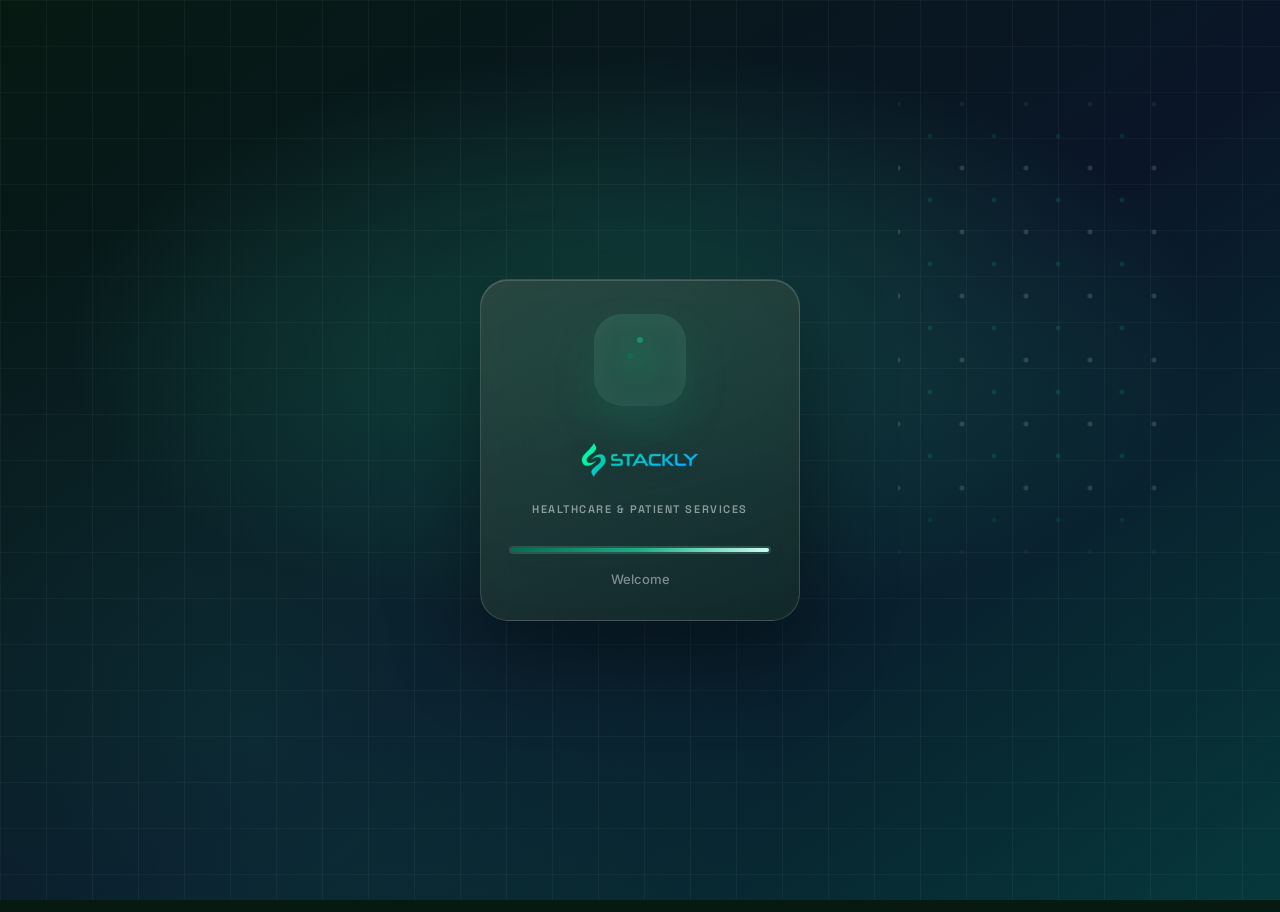
==== commit 25a1889f: "added stackly logo in top center" ====
--- a/dashboard-user.html
+++ b/dashboard-user.html
@@ -149,6 +149,9 @@
           <label for="userSearch" class="sr-only">Search results and documents</label>
           <input type="search" id="userSearch" placeholder="Search results, appointments…" autocomplete="off">
         </div>
+        <a href="#" class="sidebar__logo" aria-label="MedCare Health patient portal">
+          <img src="assets/stackly-logo.webp" alt="MedCare Health" width="140" height="36">
+        </a>
         <div class="topbar__actions">
           <span class="role-badge role-badge--user" aria-label="Account role">Patient</span>
           <div class="dropdown-wrap">
--- a/css/preloader.css
+++ b/css/preloader.css
@@ -145,6 +145,125 @@
   overflow: hidden;
 }
 
+/* Premium glass healthcare preloader */
+.preloader {
+  overflow: hidden;
+  background: #061a12;
+}
+
+.preloader__bg {
+  background:
+    linear-gradient(90deg, rgba(255, 255, 255, 0.04) 1px, transparent 1px),
+    linear-gradient(180deg, rgba(255, 255, 255, 0.032) 1px, transparent 1px),
+    radial-gradient(ellipse 70% 50% at 50% 38%, rgba(39, 201, 142, 0.26), transparent 64%),
+    radial-gradient(circle at 20% 82%, rgba(26, 175, 133, 0.13), transparent 42%),
+    linear-gradient(145deg, #061a12 0%, #0a1628 54%, #06383a 100%);
+  background-size: 46px 46px, 46px 46px, auto, auto, auto;
+  animation: premiumPreloaderGrid 18s linear infinite;
+}
+
+.preloader::before,
+.preloader::after {
+  content: '';
+  position: absolute;
+  pointer-events: none;
+}
+
+.preloader::before {
+  width: min(72vmin, 560px);
+  height: min(72vmin, 560px);
+  border-radius: 50%;
+  border: 1px solid rgba(39, 201, 142, 0.18);
+  background: radial-gradient(circle, rgba(39, 201, 142, 0.13), transparent 62%);
+  box-shadow: inset 0 0 76px rgba(39, 201, 142, 0.08), 0 0 90px rgba(39, 201, 142, 0.12);
+  animation: premiumPreloaderOrbit 8s ease-in-out infinite;
+}
+
+.preloader::after {
+  width: 280px;
+  height: 500px;
+  right: 8%;
+  top: 8%;
+  opacity: 0.2;
+  background:
+    radial-gradient(circle, rgba(255, 255, 255, 0.7) 0 2px, transparent 3px) 32px 0 / 64px 64px,
+    radial-gradient(circle, rgba(39, 201, 142, 0.72) 0 2px, transparent 3px) 0 32px / 64px 64px;
+  mask-image: linear-gradient(to bottom, transparent, #000 18%, #000 82%, transparent);
+  animation: premiumPreloaderDna 10s ease-in-out infinite;
+}
+
+.preloader__inner {
+  padding: 34px 28px 30px;
+  border: 1px solid rgba(255, 255, 255, 0.14);
+  border-radius: 28px;
+  background:
+    linear-gradient(155deg, rgba(255, 255, 255, 0.14), rgba(255, 255, 255, 0.052)),
+    rgba(6, 26, 18, 0.58);
+  box-shadow: 0 30px 90px rgba(0, 0, 0, 0.42), inset 0 1px 0 rgba(255, 255, 255, 0.16);
+  backdrop-filter: blur(24px) saturate(150%);
+  -webkit-backdrop-filter: blur(24px) saturate(150%);
+  overflow: hidden;
+}
+
+.preloader__inner::before {
+  content: '';
+  position: absolute;
+  inset: 0;
+  background: linear-gradient(110deg, transparent, rgba(255, 255, 255, 0.16), transparent);
+  transform: translateX(-120%);
+  animation: premiumPreloaderShine 4s ease-in-out infinite;
+}
+
+.preloader__helix {
+  width: 92px;
+  height: 92px;
+  display: grid;
+  place-items: center;
+  border-radius: 28px;
+  background: radial-gradient(circle, rgba(39, 201, 142, 0.18), rgba(255, 255, 255, 0.06));
+  box-shadow: inset 0 0 24px rgba(39, 201, 142, 0.12), 0 20px 42px rgba(13, 138, 101, 0.2);
+}
+
+.preloader__bar {
+  height: 8px;
+  padding: 2px;
+  border-radius: 999px;
+}
+
+.preloader__bar-fill {
+  background: linear-gradient(90deg, var(--preloader-primary-dark), var(--preloader-primary-light), #c9fff0);
+  box-shadow: 0 0 18px rgba(39, 201, 142, 0.65);
+}
+
+@keyframes premiumPreloaderGrid {
+  from { background-position: 0 0, 0 0, center, center, center; }
+  to { background-position: 46px 46px, -46px 46px, center, center, center; }
+}
+
+@keyframes premiumPreloaderOrbit {
+  0%, 100% { transform: rotate(0deg) scale(1); opacity: 0.82; }
+  50% { transform: rotate(18deg) scale(1.06); opacity: 1; }
+}
+
+@keyframes premiumPreloaderDna {
+  0%, 100% { transform: translateY(0) rotate(8deg); }
+  50% { transform: translateY(-34px) rotate(2deg); }
+}
+
+@keyframes premiumPreloaderShine {
+  0%, 40% { transform: translateX(-120%); }
+  70%, 100% { transform: translateX(120%); }
+}
+
+@media (prefers-reduced-motion: reduce) {
+  .preloader__bg,
+  .preloader::before,
+  .preloader::after,
+  .preloader__inner::before {
+    animation: none !important;
+  }
+}
+
 @media (max-width: 480px) {
   .preloader__inner {
     padding: 20px 16px;
--- a/css/style.css
+++ b/css/style.css
@@ -399,3 +399,48 @@
   gap: 14px;
   justify-content: center;
 }
+
+/* Premium glass UI layer */
+:root {
+  --premium-glass: rgba(255, 255, 255, 0.72);
+  --premium-glass-strong: rgba(255, 255, 255, 0.86);
+  --premium-glass-dark: rgba(6, 26, 18, 0.66);
+  --premium-stroke: rgba(255, 255, 255, 0.58);
+  --premium-shadow: 0 24px 70px rgba(6, 26, 18, 0.16);
+  --premium-shadow-deep: 0 32px 90px rgba(6, 18, 28, 0.36);
+}
+
+.entry-page__bg,
+.error-page__bg {
+  background:
+    linear-gradient(90deg, rgba(255, 255, 255, 0.045) 1px, transparent 1px),
+    linear-gradient(180deg, rgba(255, 255, 255, 0.035) 1px, transparent 1px),
+    radial-gradient(ellipse 70% 56% at 50% 25%, rgba(39, 201, 142, 0.24), transparent 66%),
+    radial-gradient(circle at 14% 86%, rgba(26, 175, 133, 0.14), transparent 42%),
+    linear-gradient(155deg, #061a12 0%, #0a2836 55%, #063b3d 100%);
+  background-size: 52px 52px, 52px 52px, auto, auto, auto;
+  animation: premiumGridDrift 18s linear infinite;
+}
+
+.entry-page__content,
+.error-content {
+  padding: 38px 30px;
+  border: 1px solid rgba(255, 255, 255, 0.14);
+  border-radius: var(--radius-xl);
+  background: linear-gradient(155deg, rgba(255, 255, 255, 0.13), rgba(255, 255, 255, 0.045));
+  box-shadow: var(--premium-shadow-deep), inset 0 1px 0 rgba(255, 255, 255, 0.16);
+  backdrop-filter: blur(24px);
+  -webkit-backdrop-filter: blur(24px);
+}
+
+.entry-page__spinner {
+  width: 42px;
+  height: 42px;
+  border-width: 4px;
+  box-shadow: 0 0 32px rgba(39, 201, 142, 0.35);
+}
+
+@keyframes premiumGridDrift {
+  from { background-position: 0 0, 0 0, center, center, center; }
+  to { background-position: 52px 52px, -52px 52px, center, center, center; }
+}
--- a/css/dashboard.css
+++ b/css/dashboard.css
@@ -281,6 +281,21 @@
   flex: 1;
   max-width: 400px;
   position: relative;
+}
+
+.topbar .sidebar__logo {
+  display: inline-flex;
+  align-items: center;
+  justify-content: center;
+  flex: 0 0 auto;
+  margin: 0 auto;
+}
+
+.topbar .sidebar__logo img {
+  display: block;
+  height: 50px;
+  width: auto;
+  margin: 0 auto;
 }
 
 .topbar__search input {
@@ -1257,3 +1272,514 @@
   text-overflow: ellipsis;
   max-width: 200px;
 }
+
+/* Premium glassmorphism dashboard skin */
+.dashboard-layout {
+  background:
+    linear-gradient(90deg, rgba(13, 138, 101, 0.045) 1px, transparent 1px),
+    linear-gradient(180deg, rgba(13, 138, 101, 0.035) 1px, transparent 1px),
+    radial-gradient(ellipse 72% 44% at 96% 0%, rgba(39, 201, 142, 0.13), transparent 56%),
+    radial-gradient(ellipse 64% 42% at 0% 100%, rgba(13, 138, 101, 0.1), transparent 52%),
+    linear-gradient(145deg, #f8fcfb 0%, #eef8f4 48%, #f7fbfc 100%);
+  background-size: 56px 56px, 56px 56px, auto, auto, auto;
+}
+
+.sidebar {
+  background:
+    linear-gradient(180deg, rgba(6, 26, 18, 0.86), rgba(8, 36, 44, 0.82)),
+    rgba(10, 22, 40, 0.78);
+  border-right: 1px solid rgba(255, 255, 255, 0.16);
+  box-shadow: 18px 0 70px rgba(6, 18, 28, 0.22);
+  backdrop-filter: blur(28px) saturate(150%);
+  -webkit-backdrop-filter: blur(28px) saturate(150%);
+}
+
+.sidebar::before {
+  content: '';
+  position: absolute;
+  inset: 0;
+  background:
+    radial-gradient(circle at 20% 10%, rgba(39, 201, 142, 0.18), transparent 28%),
+    linear-gradient(180deg, rgba(255, 255, 255, 0.08), transparent 32%);
+  pointer-events: none;
+}
+
+.sidebar > * {
+  position: relative;
+  z-index: 1;
+}
+
+.sidebar__profile,
+.sidebar__link.is-active {
+  background: linear-gradient(135deg, rgba(255, 255, 255, 0.12), rgba(255, 255, 255, 0.055));
+  border: 1px solid rgba(255, 255, 255, 0.15);
+  box-shadow: inset 0 1px 0 rgba(255, 255, 255, 0.12);
+}
+
+.sidebar__link:hover {
+  transform: translateX(3px);
+  background: rgba(255, 255, 255, 0.1);
+}
+
+.topbar {
+  background: rgba(248, 252, 251, 0.7);
+  border-bottom: 1px solid rgba(255, 255, 255, 0.7);
+  box-shadow: 0 16px 40px rgba(13, 138, 101, 0.06);
+  backdrop-filter: blur(24px) saturate(150%);
+  -webkit-backdrop-filter: blur(24px) saturate(150%);
+}
+
+.topbar__search input,
+.topbar__icon-btn,
+.profile-btn {
+  background: rgba(255, 255, 255, 0.72);
+  border-color: rgba(255, 255, 255, 0.72);
+  box-shadow: 0 10px 24px rgba(13, 138, 101, 0.07), inset 0 1px 0 rgba(255, 255, 255, 0.78);
+  backdrop-filter: blur(16px);
+  -webkit-backdrop-filter: blur(16px);
+}
+
+.topbar__icon-btn:hover,
+.profile-btn:hover {
+  transform: translateY(-2px);
+  box-shadow: 0 16px 32px rgba(13, 138, 101, 0.13);
+}
+
+.topbar__badge-dot {
+  animation: premiumBadgePulse 1.8s ease-in-out infinite;
+}
+
+.dropdown {
+  background: rgba(255, 255, 255, 0.86);
+  border: 1px solid rgba(255, 255, 255, 0.72);
+  box-shadow: 0 28px 70px rgba(6, 18, 28, 0.18);
+  backdrop-filter: blur(24px) saturate(145%);
+  -webkit-backdrop-filter: blur(24px) saturate(145%);
+}
+
+.dashboard-welcome--hero,
+.stat-card,
+.panel,
+.appointment-card,
+.quick-action,
+.result-row,
+.message-preview {
+  background:
+    linear-gradient(155deg, rgba(255, 255, 255, 0.82), rgba(255, 255, 255, 0.58)),
+    rgba(255, 255, 255, 0.66);
+  border-color: rgba(255, 255, 255, 0.72);
+  box-shadow: 0 18px 50px rgba(13, 138, 101, 0.08), inset 0 1px 0 rgba(255, 255, 255, 0.74);
+  backdrop-filter: blur(20px) saturate(145%);
+  -webkit-backdrop-filter: blur(20px) saturate(145%);
+}
+
+.dashboard-welcome--hero {
+  animation: premiumSurfaceIn 0.62s ease both;
+}
+
+.dashboard-welcome--hero::after {
+  content: '';
+  position: absolute;
+  inset: -100px -80px auto auto;
+  width: 280px;
+  height: 280px;
+  background: conic-gradient(from 180deg, transparent, rgba(39, 201, 142, 0.18), transparent 48%);
+  animation: premiumSweep 9s linear infinite;
+  pointer-events: none;
+}
+
+.dashboard-welcome__badge,
+.stat-card__icon,
+.quick-action__icon,
+.appointment-card__date,
+.profile-btn__avatar,
+.sidebar__profile-avatar,
+.dropdown__profile-avatar {
+  box-shadow: 0 14px 30px rgba(13, 138, 101, 0.24);
+}
+
+.dashboard-welcome__badge {
+  animation: premiumFloat 4s ease-in-out infinite;
+}
+
+.stat-card,
+.panel {
+  animation: premiumSurfaceIn 0.65s ease both;
+}
+
+.stat-card:hover,
+.panel:hover,
+.appointment-card:hover,
+.quick-action:hover {
+  transform: translateY(-5px);
+  box-shadow: 0 24px 60px rgba(13, 138, 101, 0.13), inset 0 1px 0 rgba(255, 255, 255, 0.82);
+}
+
+.chart-bar__fill {
+  background: linear-gradient(180deg, #31d99d, var(--primary));
+  box-shadow: 0 10px 20px rgba(13, 138, 101, 0.18);
+  transform-origin: bottom;
+  animation: premiumBarGrow 0.9s cubic-bezier(0.16, 1, 0.3, 1) both;
+}
+
+.data-table th {
+  background: rgba(255, 255, 255, 0.64);
+}
+
+.data-table tr:hover td {
+  background: rgba(39, 201, 142, 0.055);
+}
+
+.cta-banner {
+  position: relative;
+  overflow: hidden;
+  background:
+    radial-gradient(circle at 92% 20%, rgba(39, 201, 142, 0.28), transparent 34%),
+    linear-gradient(135deg, rgba(6, 26, 18, 0.94), rgba(8, 50, 54, 0.92));
+  border: 1px solid rgba(255, 255, 255, 0.16);
+  box-shadow: 0 24px 70px rgba(6, 18, 28, 0.22);
+}
+
+.cta-banner::after {
+  content: '';
+  position: absolute;
+  inset: 0;
+  background: linear-gradient(105deg, transparent, rgba(255, 255, 255, 0.16), transparent);
+  transform: translateX(-120%);
+  animation: premiumCtaShine 6s ease-in-out infinite;
+  pointer-events: none;
+}
+
+@keyframes premiumBadgePulse {
+  0%, 100% { box-shadow: 0 0 0 0 rgba(239, 68, 68, 0.38); }
+  50% { box-shadow: 0 0 0 8px rgba(239, 68, 68, 0); }
+}
+
+@keyframes premiumSurfaceIn {
+  from { opacity: 0; transform: translateY(12px); }
+  to { opacity: 1; transform: translateY(0); }
+}
+
+@keyframes premiumSweep {
+  to { transform: rotate(360deg); }
+}
+
+@keyframes premiumFloat {
+  0%, 100% { transform: translateY(0); }
+  50% { transform: translateY(-6px); }
+}
+
+@keyframes premiumBarGrow {
+  from { transform: scaleY(0); opacity: 0.45; }
+  to { transform: scaleY(1); opacity: 1; }
+}
+
+@keyframes premiumCtaShine {
+  0%, 38% { transform: translateX(-120%); }
+  65%, 100% { transform: translateX(120%); }
+}
+
+@media (prefers-reduced-motion: reduce) {
+  .topbar__badge-dot,
+  .dashboard-welcome--hero,
+  .dashboard-welcome--hero::after,
+  .dashboard-welcome__badge,
+  .stat-card,
+  .panel,
+  .chart-bar__fill,
+  .cta-banner::after {
+    animation: none !important;
+  }
+}
+
+/* Premium healthcare chart styling */
+.chart-area {
+  position: relative;
+  min-height: 240px;
+  padding: 24px 18px 12px;
+  border-radius: var(--radius-lg);
+  background:
+    linear-gradient(90deg, rgba(13, 138, 101, 0.055) 1px, transparent 1px),
+    linear-gradient(180deg, rgba(13, 138, 101, 0.055) 1px, transparent 1px),
+    radial-gradient(circle at 50% 0%, rgba(39, 201, 142, 0.14), transparent 48%),
+    rgba(255, 255, 255, 0.42);
+  background-size: 44px 44px, 44px 44px, auto, auto;
+  border: 1px solid rgba(255, 255, 255, 0.68);
+  box-shadow: inset 0 1px 0 rgba(255, 255, 255, 0.78), 0 16px 34px rgba(13, 138, 101, 0.08);
+  overflow: hidden;
+}
+
+.chart-area::before {
+  content: '';
+  position: absolute;
+  left: 18px;
+  right: 18px;
+  top: 30%;
+  height: 1px;
+  background: linear-gradient(90deg, transparent, rgba(13, 138, 101, 0.18), transparent);
+  box-shadow: 0 48px 0 rgba(13, 138, 101, 0.12), 0 96px 0 rgba(13, 138, 101, 0.08);
+  pointer-events: none;
+}
+
+.chart-bar {
+  position: relative;
+  z-index: 1;
+}
+
+.chart-bar__fill {
+  position: relative;
+  max-width: 42px;
+  min-height: 18px;
+  border-radius: 16px 16px 8px 8px;
+  background:
+    linear-gradient(180deg, rgba(255, 255, 255, 0.5), transparent 24%),
+    linear-gradient(180deg, #7df3c4 0%, #27c98e 42%, #0d8a65 100%);
+  box-shadow:
+    0 16px 28px rgba(13, 138, 101, 0.22),
+    inset 0 1px 0 rgba(255, 255, 255, 0.62),
+    inset 0 -10px 18px rgba(6, 26, 18, 0.14);
+}
+
+.chart-bar__fill::before {
+  content: '';
+  position: absolute;
+  inset: 7px 7px auto;
+  height: 36%;
+  border-radius: 999px;
+  background: linear-gradient(180deg, rgba(255, 255, 255, 0.44), rgba(255, 255, 255, 0));
+  pointer-events: none;
+}
+
+.chart-bar__fill::after {
+  content: '';
+  position: absolute;
+  inset: auto 5px 5px;
+  height: 5px;
+  border-radius: 999px;
+  background: rgba(255, 255, 255, 0.28);
+  filter: blur(1px);
+  pointer-events: none;
+}
+
+.chart-bar:nth-child(2n) .chart-bar__fill {
+  background:
+    linear-gradient(180deg, rgba(255, 255, 255, 0.5), transparent 24%),
+    linear-gradient(180deg, #9ff8e6 0%, #14d6c4 44%, #0d9488 100%);
+}
+
+.chart-bar:nth-child(3n) .chart-bar__fill {
+  background:
+    linear-gradient(180deg, rgba(255, 255, 255, 0.5), transparent 24%),
+    linear-gradient(180deg, #c9fff0 0%, #45d8a5 44%, #0a6b4f 100%);
+}
+
+.chart-bar__label {
+  padding: 4px 8px;
+  border-radius: 999px;
+  background: rgba(255, 255, 255, 0.64);
+  color: rgba(31, 41, 55, 0.68);
+  box-shadow: inset 0 1px 0 rgba(255, 255, 255, 0.72);
+}
+
+.health-score {
+  border-radius: var(--radius-lg);
+  background:
+    radial-gradient(circle at 50% 38%, rgba(39, 201, 142, 0.14), transparent 48%),
+    linear-gradient(155deg, rgba(255, 255, 255, 0.62), rgba(255, 255, 255, 0.32));
+  border: 1px solid rgba(255, 255, 255, 0.68);
+  box-shadow: inset 0 1px 0 rgba(255, 255, 255, 0.78), 0 16px 34px rgba(13, 138, 101, 0.08);
+}
+
+.health-score__ring {
+  width: 156px;
+  height: 156px;
+  padding: 8px;
+  border-radius: 50%;
+  background:
+    radial-gradient(circle, rgba(255, 255, 255, 0.82) 0 48%, transparent 49%),
+    conic-gradient(from 210deg, rgba(39, 201, 142, 0.22), rgba(20, 214, 196, 0.12), rgba(13, 138, 101, 0.2));
+  box-shadow:
+    0 20px 42px rgba(13, 138, 101, 0.14),
+    inset 0 1px 0 rgba(255, 255, 255, 0.8);
+}
+
+.health-score__ring svg {
+  filter: drop-shadow(0 10px 16px rgba(13, 138, 101, 0.18));
+}
+
+.health-score__ring circle:first-child {
+  stroke: rgba(13, 138, 101, 0.11);
+}
+
+#healthScoreRing {
+  stroke-width: 11;
+  filter: drop-shadow(0 0 9px rgba(39, 201, 142, 0.45));
+}
+
+.health-score__number {
+  background: linear-gradient(135deg, #0a6b4f 0%, #0d8a65 46%, #14d6c4 100%);
+  -webkit-background-clip: text;
+  -webkit-text-fill-color: transparent;
+  background-clip: text;
+}
+
+/* Colorful dashboard cards inspired by modern healthcare apps */
+.dashboard-content .stat-card:nth-child(4n + 1) {
+  background:
+    radial-gradient(circle at 88% 16%, rgba(255, 255, 255, 0.5), transparent 26%),
+    linear-gradient(135deg, #7c3aed 0%, #c026d3 100%);
+  color: #ffffff;
+}
+
+.dashboard-content .stat-card:nth-child(4n + 2) {
+  background:
+    radial-gradient(circle at 88% 16%, rgba(255, 255, 255, 0.5), transparent 26%),
+    linear-gradient(135deg, #0284c7 0%, #14b8a6 100%);
+  color: #ffffff;
+}
+
+.dashboard-content .stat-card:nth-child(4n + 3) {
+  background:
+    radial-gradient(circle at 88% 16%, rgba(255, 255, 255, 0.5), transparent 26%),
+    linear-gradient(135deg, #f59e0b 0%, #f97316 100%);
+  color: #ffffff;
+}
+
+.dashboard-content .stat-card:nth-child(4n + 4) {
+  background:
+    radial-gradient(circle at 88% 16%, rgba(255, 255, 255, 0.5), transparent 26%),
+    linear-gradient(135deg, #ef4444 0%, #fb7185 100%);
+  color: #ffffff;
+}
+
+.dashboard-content .stat-card .stat-card__value,
+.dashboard-content .stat-card .stat-card__label,
+.dashboard-content .stat-card .stat-card__change {
+  color: #ffffff;
+}
+
+.dashboard-content .stat-card .stat-card__label,
+.dashboard-content .stat-card .stat-card__change {
+  opacity: 0.82;
+}
+
+.dashboard-content .stat-card .stat-card__icon {
+  background: rgba(255, 255, 255, 0.2);
+  color: #ffffff;
+  border: 1px solid rgba(255, 255, 255, 0.28);
+  box-shadow: inset 0 1px 0 rgba(255, 255, 255, 0.24), 0 12px 26px rgba(0, 0, 0, 0.12);
+}
+
+.dashboard-content .stat-card::after {
+  background: rgba(255, 255, 255, 0.48);
+  opacity: 1;
+}
+
+.dashboard-content .quick-action:nth-child(1) {
+  background: linear-gradient(135deg, #a855f7 0%, #d946ef 100%);
+  border-color: transparent;
+  color: #ffffff;
+}
+
+.dashboard-content .quick-action:nth-child(2) {
+  background: linear-gradient(135deg, #0ea5e9 0%, #2563eb 100%);
+  border-color: transparent;
+  color: #ffffff;
+}
+
+.dashboard-content .quick-action:nth-child(3) {
+  background: linear-gradient(135deg, #facc15 0%, #f59e0b 100%);
+  border-color: transparent;
+  color: #ffffff;
+}
+
+.dashboard-content .quick-action:nth-child(4) {
+  background: linear-gradient(135deg, #fb7185 0%, #ef4444 100%);
+  border-color: transparent;
+  color: #ffffff;
+}
+
+.dashboard-content .quick-action .quick-action__title,
+.dashboard-content .quick-action .quick-action__desc {
+  color: #ffffff;
+}
+
+.dashboard-content .quick-action .quick-action__desc {
+  opacity: 0.82;
+}
+
+.dashboard-content .quick-action .quick-action__icon {
+  background: rgba(255, 255, 255, 0.2);
+  border: 1px solid rgba(255, 255, 255, 0.28);
+  color: #ffffff;
+}
+
+.dashboard-content .appointment-card:nth-child(4n + 1) {
+  background: linear-gradient(135deg, #a855f7 0%, #d946ef 100%);
+}
+
+.dashboard-content .appointment-card:nth-child(4n + 2) {
+  background: linear-gradient(135deg, #0ea5e9 0%, #2563eb 100%);
+}
+
+.dashboard-content .appointment-card:nth-child(4n + 3) {
+  background: linear-gradient(135deg, #facc15 0%, #f59e0b 100%);
+}
+
+.dashboard-content .appointment-card:nth-child(4n + 4) {
+  background: linear-gradient(135deg, #fb7185 0%, #ef4444 100%);
+}
+
+.dashboard-content .appointment-card {
+  border-color: transparent;
+  color: #ffffff;
+  box-shadow: 0 18px 34px rgba(15, 23, 42, 0.12);
+}
+
+.dashboard-content .appointment-card__title,
+.dashboard-content .appointment-card__meta {
+  color: #ffffff;
+}
+
+.dashboard-content .appointment-card__meta {
+  opacity: 0.82;
+}
+
+.dashboard-content .appointment-card__date {
+  background: rgba(255, 255, 255, 0.2);
+  border: 1px solid rgba(255, 255, 255, 0.28);
+  box-shadow: inset 0 1px 0 rgba(255, 255, 255, 0.22);
+}
+
+.dashboard-content .result-row,
+.dashboard-content .message-preview {
+  margin-bottom: 10px;
+  padding: 14px;
+  border: 1px solid rgba(255, 255, 255, 0.72);
+  border-radius: var(--radius-md);
+}
+
+.dashboard-content .result-row:nth-child(4n + 1),
+.dashboard-content .message-preview:nth-child(4n + 1) {
+  background: linear-gradient(135deg, rgba(168, 85, 247, 0.12), rgba(217, 70, 239, 0.08));
+}
+
+.dashboard-content .result-row:nth-child(4n + 2),
+.dashboard-content .message-preview:nth-child(4n + 2) {
+  background: linear-gradient(135deg, rgba(14, 165, 233, 0.12), rgba(37, 99, 235, 0.08));
+}
+
+.dashboard-content .result-row:nth-child(4n + 3),
+.dashboard-content .message-preview:nth-child(4n + 3) {
+  background: linear-gradient(135deg, rgba(250, 204, 21, 0.16), rgba(245, 158, 11, 0.09));
+}
+
+.dashboard-content .result-row:nth-child(4n + 4),
+.dashboard-content .message-preview:nth-child(4n + 4) {
+  background: linear-gradient(135deg, rgba(251, 113, 133, 0.14), rgba(239, 68, 68, 0.08));
+}
+
+.dashboard-content .message-preview__avatar {
+  background: linear-gradient(135deg, #0ea5e9, #a855f7);
+  color: #ffffff;
+}
--- a/css/responsive.css
+++ b/css/responsive.css
@@ -223,6 +223,15 @@
     max-width: none;
     flex: 1;
     min-width: 0;
+  }
+
+  .topbar .sidebar__logo {
+    max-width: 110px;
+  }
+
+  .topbar .sidebar__logo img {
+    height: 36px;
+    width: auto;
   }
 
   .profile-btn__info {
@@ -402,6 +411,15 @@
     width: 100%;
   }
 
+  .topbar .sidebar__logo {
+    max-width: 96px;
+  }
+
+  .topbar .sidebar__logo img {
+    height: 28px;
+    width: auto;
+  }
+
   .topbar {
     flex-wrap: wrap;
   }
